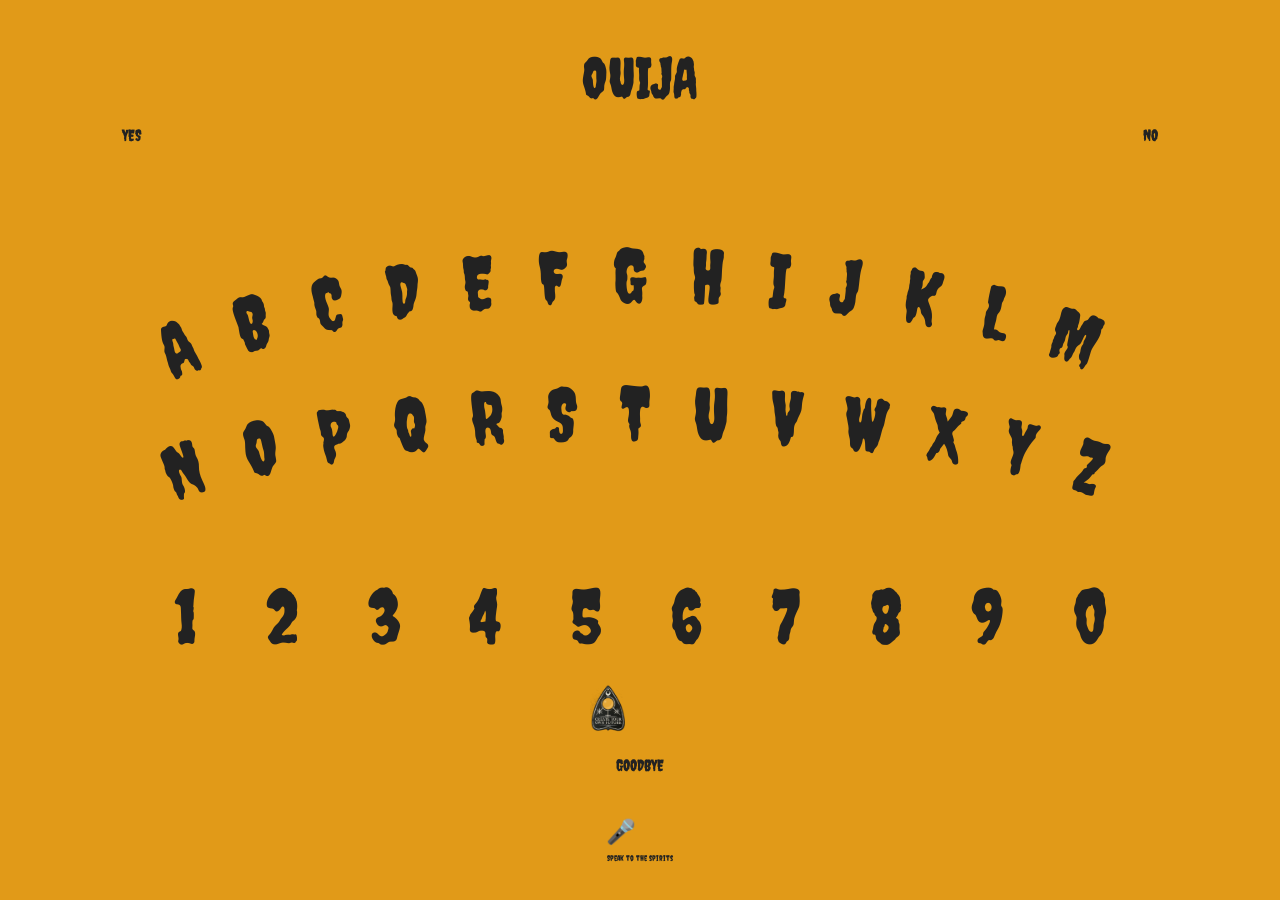
==== index.html @ 500b6623 "Rename main.html to index.html" ====
<!DOCTYPE html><html lang="en">
<head>
  <meta charset="UTF-8">
  <meta name="viewport" content="width=device-width, initial-scale=1.0">
  <title>Curved Ouija</title>
  <link href="https://fonts.googleapis.com/css2?family=Creepster&display=swap" rel="stylesheet">
  <style>
    body {
      margin:0; padding:0;
      width:100vw; height:100vh;
      background-color:#E19A18;
      display:flex; justify-content:center; align-items:center;
      font-family:'Creepster', cursive; color:#222;
      overflow:hidden;
    }
    #board {
      position:relative;
      width:90vw; height:90vh;
    }
    #logo {
      position:absolute; top:0%; left:50%;
      transform:translateX(-50%);
      font-size:3.5rem;
    }
    svg.curve {
      position:absolute; left:5%; width:90%;
    }
    #row1-svg { top: 10%; height: 50%; }
    #row2-svg { top: 25%; height: 50%; }
    #row3-svg { top: 42.5%; height: 50%; }
    .curve text {
      font-size:4.5rem; fill:#222;
      font-family:'Creepster', cursive;
    }
    #yes, #no, #goodbye, #micBtn, #response, #planchette {
      position:absolute;
    }
    #yes { top:10%; left:5%; }
    #no  { top:10%; right:5%; }
    #goodbye { bottom:10%; left:50%; transform:translateX(-50%); }
    #micBtn { bottom:1%; left:46.5%; background:none; border:none; font-size:1.5rem; cursor:pointer; color:#222; }
    #response { bottom:-1%; left:50%; transform:translateX(-50%); font-size:0.5rem; }
    #planchette {
      width:50px; height:50px;
      background:url('planchette.png') center/contain no-repeat;
      transition:transform .5s ease; pointer-events:none;
      bottom:15%; left:45%;
    }
  </style>
</head>
<body>
  <div id="board">
    <div id="logo">OUIJA</div>
    <!-- Curved letter rows via SVG -->
    <svg id="row1-svg" class="curve" viewBox="0 0 1000 200">
      <path id="path1" d="M50,150 C250,50 750,50 950,150" fill="none" />
      <text>
        <textPath href="#path1" startOffset="0%" textLength="900">ABCDEFGHIJKLM</textPath>
      </text>
    </svg>
    <svg id="row2-svg" class="curve" viewBox="0 0 1000 200">
      <path id="path2" d="M50,150 C250,70 750,70 950,150" fill="none" />
      <text>
        <textPath href="#path2" startOffset="0%" textLength="900">NOPQRSTUVWXYZ</textPath>
      </text>
    </svg>
    <svg id="row3-svg" class="curve" viewBox="0 0 1000 200">
      <path id="path3" d="M50,150 L950,150" fill="none" />
      <text>
        <textPath href="#path3" startOffset="0%" textLength="900">1234567890</textPath>
      </text>
    </svg><div id="yes" class="cell">YES</div>
<div id="no" class="cell">NO</div>
<div id="goodbye" class="cell">GOODBYE</div>
<button id="micBtn">🎤</button>
<div id="response">Speak to the spirits</div>
<div id="planchette"></div>

  </div> <script>
  const micBtn = document.getElementById('micBtn');
  const responseBox = document.getElementById('response');
  const planchette = document.getElementById('planchette');

  let recognition, listening = false;
  let currentMessage = '';
  let spellIndex = 0;
  let isHolding = false;
  let isSpelling = false;

  if ('webkitSpeechRecognition' in window) {
    recognition = new webkitSpeechRecognition();
    recognition.lang = 'en-US';
    recognition.interimResults = false;

    recognition.onstart = () => {
      listening = true;
      micBtn.textContent = '🎙️';
      responseBox.textContent = 'Listening...';
    };

    recognition.onend = () => {
      listening = false;
      micBtn.textContent = '🎤';
    };

    recognition.onerror = e => {
      responseBox.textContent = 'Error:' + e.error;
    };

    recognition.onresult = e => {
      const pool = ['HELLO', 'RUN', 'DEATH', 'I SEE YOU', 'NOT ALONE'];
      currentMessage = pool[Math.floor(Math.random() * pool.length)];
      responseBox.textContent = 'Touch & hold the planchette...';
      spellIndex = 0;
    };
  } else {
    responseBox.textContent = 'Speech not supported';
  }

  micBtn.onclick = () => {
    if (recognition) {
      if (listening) recognition.stop();
      else recognition.start();
    }
  };

  // Hold detection
  planchette.addEventListener('mousedown', () => isHolding = true);
  planchette.addEventListener('mouseup', () => isHolding = false);
  planchette.addEventListener('touchstart', () => isHolding = true);
  planchette.addEventListener('touchend', () => isHolding = false);

  // Spell loop
  setInterval(() => {
    if (isHolding && currentMessage && !isSpelling && spellIndex < currentMessage.length) {
      const ch = currentMessage[spellIndex];
      spellLetter(ch, () => {
        spellIndex++;
        if (spellIndex >= currentMessage.length) {
          responseBox.textContent = currentMessage;
          currentMessage = '';
        }
        isSpelling = false;
      });
      isSpelling = true;
    }
  }, 100);

  function spellLetter(ch, done) {
    const pathIndex = getPathIndex(ch);
    const path = document.getElementById('path' + pathIndex);
    if (!path) return;

    const length = path.getTotalLength();
    const charIndex = getCharIndex('path' + pathIndex, ch);
    const pos = path.getPointAtLength(length * (charIndex / (path.parentNode.textContent.length - 1)));

    planchette.style.transform = `translate(${pos.x * 0.09}vw, ${(pos.y * 0.09) + getTopOffset(pathIndex)}vh)`;

    setTimeout(done, 500); // wait before next letter
  }

  function getTopOffset(pathIndex) {
    if (pathIndex === 1) return 10;
    if (pathIndex === 2) return 25;
    return 42.5;
  }

  function getPathIndex(ch) {
    if ('ABCDEFGHIJKLM'.includes(ch)) return 1;
    if ('NOPQRSTUVWXYZ'.includes(ch)) return 2;
    return 3;
  }

  function getCharIndex(pathId, ch) {
    const strings = {
      'path1': 'ABCDEFGHIJKLM',
      'path2': 'NOPQRSTUVWXYZ',
      'path3': '1234567890'
    };
    return strings[pathId].indexOf(ch);
  }
</script></body>
</html>
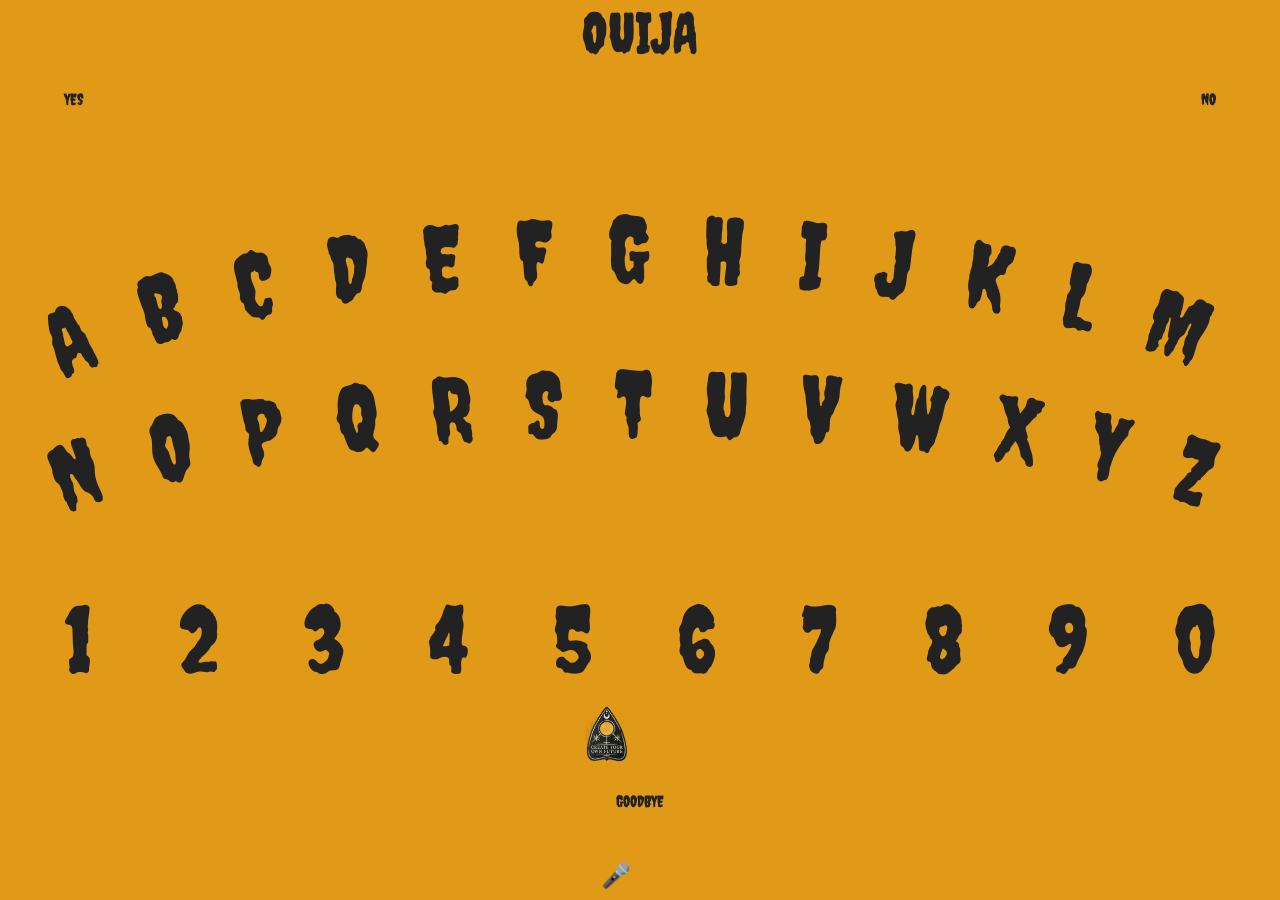
==== commit 6710d1fd: "Update index.html" ====
--- a/index.html
+++ b/index.html
@@ -14,17 +14,21 @@
       overflow:hidden;
     }
     #board {
-      position:relative;
-      width:90vw; height:90vh;
-    }
+  position: relative;
+  width: 100vw;
+  height: 100vh;
+  overflow: hidden;
+}
     #logo {
       position:absolute; top:0%; left:50%;
       transform:translateX(-50%);
       font-size:3.5rem;
     }
-    svg.curve {
-      position:absolute; left:5%; width:90%;
-    }
+svg.curve {
+  position: absolute;
+  left: 0;
+  width: 100%;
+}
     #row1-svg { top: 10%; height: 50%; }
     #row2-svg { top: 25%; height: 50%; }
     #row3-svg { top: 42.5%; height: 50%; }
@@ -41,7 +45,10 @@
     #micBtn { bottom:1%; left:46.5%; background:none; border:none; font-size:1.5rem; cursor:pointer; color:#222; }
     #response { bottom:-1%; left:50%; transform:translateX(-50%); font-size:0.5rem; }
     #planchette {
-      width:50px; height:50px;
+      width: 8vw;
+  height: 8vw;
+  max-width: 60px;
+  max-height: 60px;
       background:url('planchette.png') center/contain no-repeat;
       transition:transform .5s ease; pointer-events:none;
       bottom:15%; left:45%;
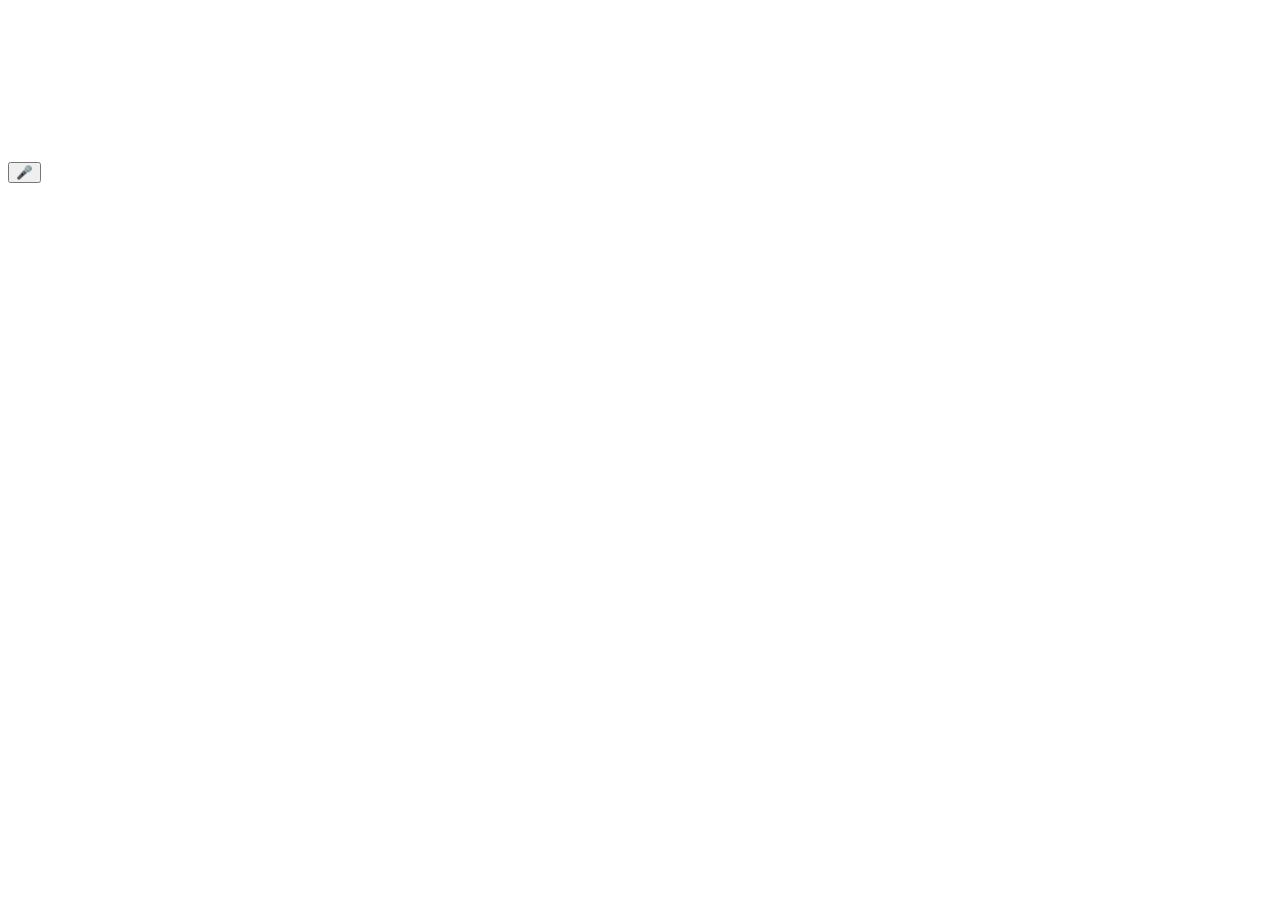
==== commit 5112d417: "Update index.html" ====
--- a/index.html
+++ b/index.html
@@ -1,191 +1,17 @@
-<!DOCTYPE html><html lang="en">
+<!DOCTYPE html>
+<html lang="en">
 <head>
-  <meta charset="UTF-8">
-  <meta name="viewport" content="width=device-width, initial-scale=1.0">
-  <title>Curved Ouija</title>
-  <link href="https://fonts.googleapis.com/css2?family=Creepster&display=swap" rel="stylesheet">
-  <style>
-    body {
-      margin:0; padding:0;
-      width:100vw; height:100vh;
-      background-color:#E19A18;
-      display:flex; justify-content:center; align-items:center;
-      font-family:'Creepster', cursive; color:#222;
-      overflow:hidden;
-    }
-    #board {
-  position: relative;
-  width: 100vw;
-  height: 100vh;
-  overflow: hidden;
-}
-    #logo {
-      position:absolute; top:0%; left:50%;
-      transform:translateX(-50%);
-      font-size:3.5rem;
-    }
-svg.curve {
-  position: absolute;
-  left: 0;
-  width: 100%;
-}
-    #row1-svg { top: 10%; height: 50%; }
-    #row2-svg { top: 25%; height: 50%; }
-    #row3-svg { top: 42.5%; height: 50%; }
-    .curve text {
-      font-size:4.5rem; fill:#222;
-      font-family:'Creepster', cursive;
-    }
-    #yes, #no, #goodbye, #micBtn, #response, #planchette {
-      position:absolute;
-    }
-    #yes { top:10%; left:5%; }
-    #no  { top:10%; right:5%; }
-    #goodbye { bottom:10%; left:50%; transform:translateX(-50%); }
-    #micBtn { bottom:1%; left:46.5%; background:none; border:none; font-size:1.5rem; cursor:pointer; color:#222; }
-    #response { bottom:-1%; left:50%; transform:translateX(-50%); font-size:0.5rem; }
-    #planchette {
-      width: 8vw;
-  height: 8vw;
-  max-width: 60px;
-  max-height: 60px;
-      background:url('planchette.png') center/contain no-repeat;
-      transition:transform .5s ease; pointer-events:none;
-      bottom:15%; left:45%;
-    }
-  </style>
+  <meta charset="UTF-8" />
+  <meta name="viewport" content="width=device-width, initial-scale=1.0, maximum-scale=1.0, user-scalable=no"/>
+  <title>Ouija Board</title>
+  <link rel="stylesheet" href="style.css" />
 </head>
 <body>
   <div id="board">
-    <div id="logo">OUIJA</div>
-    <!-- Curved letter rows via SVG -->
-    <svg id="row1-svg" class="curve" viewBox="0 0 1000 200">
-      <path id="path1" d="M50,150 C250,50 750,50 950,150" fill="none" />
-      <text>
-        <textPath href="#path1" startOffset="0%" textLength="900">ABCDEFGHIJKLM</textPath>
-      </text>
-    </svg>
-    <svg id="row2-svg" class="curve" viewBox="0 0 1000 200">
-      <path id="path2" d="M50,150 C250,70 750,70 950,150" fill="none" />
-      <text>
-        <textPath href="#path2" startOffset="0%" textLength="900">NOPQRSTUVWXYZ</textPath>
-      </text>
-    </svg>
-    <svg id="row3-svg" class="curve" viewBox="0 0 1000 200">
-      <path id="path3" d="M50,150 L950,150" fill="none" />
-      <text>
-        <textPath href="#path3" startOffset="0%" textLength="900">1234567890</textPath>
-      </text>
-    </svg><div id="yes" class="cell">YES</div>
-<div id="no" class="cell">NO</div>
-<div id="goodbye" class="cell">GOODBYE</div>
-<button id="micBtn">🎤</button>
-<div id="response">Speak to the spirits</div>
-<div id="planchette"></div>
-
-  </div> <script>
-  const micBtn = document.getElementById('micBtn');
-  const responseBox = document.getElementById('response');
-  const planchette = document.getElementById('planchette');
-
-  let recognition, listening = false;
-  let currentMessage = '';
-  let spellIndex = 0;
-  let isHolding = false;
-  let isSpelling = false;
-
-  if ('webkitSpeechRecognition' in window) {
-    recognition = new webkitSpeechRecognition();
-    recognition.lang = 'en-US';
-    recognition.interimResults = false;
-
-    recognition.onstart = () => {
-      listening = true;
-      micBtn.textContent = '🎙️';
-      responseBox.textContent = 'Listening...';
-    };
-
-    recognition.onend = () => {
-      listening = false;
-      micBtn.textContent = '🎤';
-    };
-
-    recognition.onerror = e => {
-      responseBox.textContent = 'Error:' + e.error;
-    };
-
-    recognition.onresult = e => {
-      const pool = ['HELLO', 'RUN', 'DEATH', 'I SEE YOU', 'NOT ALONE'];
-      currentMessage = pool[Math.floor(Math.random() * pool.length)];
-      responseBox.textContent = 'Touch & hold the planchette...';
-      spellIndex = 0;
-    };
-  } else {
-    responseBox.textContent = 'Speech not supported';
-  }
-
-  micBtn.onclick = () => {
-    if (recognition) {
-      if (listening) recognition.stop();
-      else recognition.start();
-    }
-  };
-
-  // Hold detection
-  planchette.addEventListener('mousedown', () => isHolding = true);
-  planchette.addEventListener('mouseup', () => isHolding = false);
-  planchette.addEventListener('touchstart', () => isHolding = true);
-  planchette.addEventListener('touchend', () => isHolding = false);
-
-  // Spell loop
-  setInterval(() => {
-    if (isHolding && currentMessage && !isSpelling && spellIndex < currentMessage.length) {
-      const ch = currentMessage[spellIndex];
-      spellLetter(ch, () => {
-        spellIndex++;
-        if (spellIndex >= currentMessage.length) {
-          responseBox.textContent = currentMessage;
-          currentMessage = '';
-        }
-        isSpelling = false;
-      });
-      isSpelling = true;
-    }
-  }, 100);
-
-  function spellLetter(ch, done) {
-    const pathIndex = getPathIndex(ch);
-    const path = document.getElementById('path' + pathIndex);
-    if (!path) return;
-
-    const length = path.getTotalLength();
-    const charIndex = getCharIndex('path' + pathIndex, ch);
-    const pos = path.getPointAtLength(length * (charIndex / (path.parentNode.textContent.length - 1)));
-
-    planchette.style.transform = `translate(${pos.x * 0.09}vw, ${(pos.y * 0.09) + getTopOffset(pathIndex)}vh)`;
-
-    setTimeout(done, 500); // wait before next letter
-  }
-
-  function getTopOffset(pathIndex) {
-    if (pathIndex === 1) return 10;
-    if (pathIndex === 2) return 25;
-    return 42.5;
-  }
-
-  function getPathIndex(ch) {
-    if ('ABCDEFGHIJKLM'.includes(ch)) return 1;
-    if ('NOPQRSTUVWXYZ'.includes(ch)) return 2;
-    return 3;
-  }
-
-  function getCharIndex(pathId, ch) {
-    const strings = {
-      'path1': 'ABCDEFGHIJKLM',
-      'path2': 'NOPQRSTUVWXYZ',
-      'path3': '1234567890'
-    };
-    return strings[pathId].indexOf(ch);
-  }
-</script></body>
+    <svg class="curve"></svg>
+    <div id="planchette"></div>
+    <button id="micBtn">🎤</button>
+  </div>
+  <script src="script.js"></script>
+</body>
 </html>
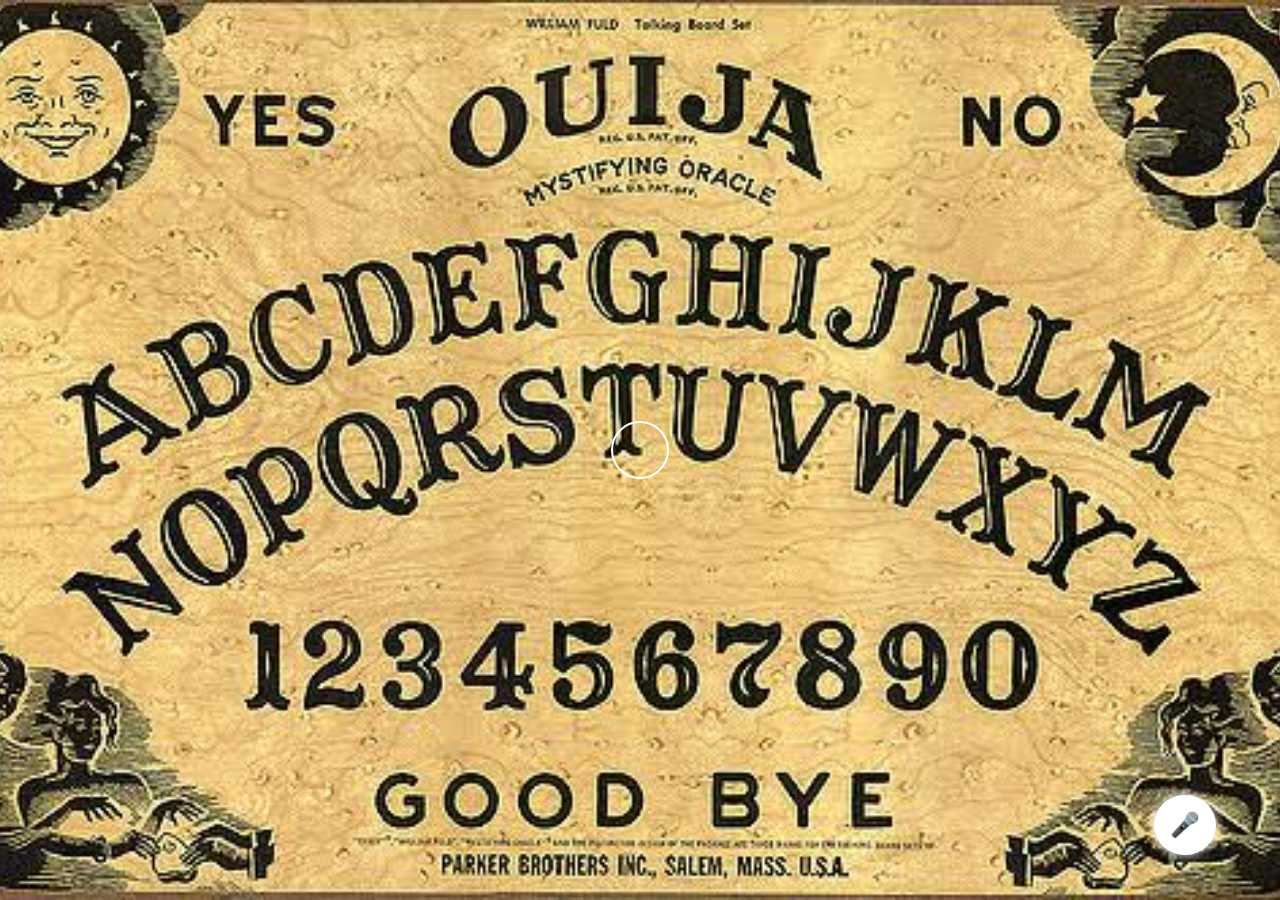
==== commit 0f85d0f7: "Update index.html" ====
--- a/index.html
+++ b/index.html
@@ -6,7 +6,7 @@
   <title>Ouija Board</title>
   <link rel="stylesheet" href="style.css" />
 </head>
-<body>
+<body style="background: url('board.png') no-repeat center center fixed; background-size: cover;">
   <div id="board">
     <svg class="curve"></svg>
     <div id="planchette"></div>
--- a/style.css
+++ b/style.css
@@ -0,0 +1,57 @@
+html, body {
+  margin: 0;
+  padding: 0;
+  width: 100vw;
+  height: 100vh;
+  overflow: hidden;
+  background-image: url('board.png');
+}
+
+#board {
+  position: fixed;
+  top: 0;
+  left: 0;
+  width: 100vw;
+  height: 100vh;
+  overflow: hidden;
+  display: flex;
+  justify-content: center;
+  align-items: center;
+}
+
+svg.curve {
+  position: absolute;
+  top: 0;
+  left: 0;
+  width: 100vw;
+  height: 100vh;
+  pointer-events: none;
+}
+
+#planchette {
+  position: absolute;
+  width: 10vmin;
+  height: 10vmin;
+  border: 2px solid #fff;
+  border-radius: 50%;
+  transition: transform 0.3s ease;
+}
+
+#micBtn {
+  position: fixed;
+  bottom: 5vh;
+  right: 5vw;
+  padding: 1rem;
+  font-size: 1.5rem;
+  background: #fff;
+  border: none;
+  border-radius: 50%;
+  box-shadow: 0 0 10px #fff;
+}
+
+@media (orientation: landscape) {
+  #planchette {
+    width: 6vmin;
+    height: 6vmin;
+  }
+}
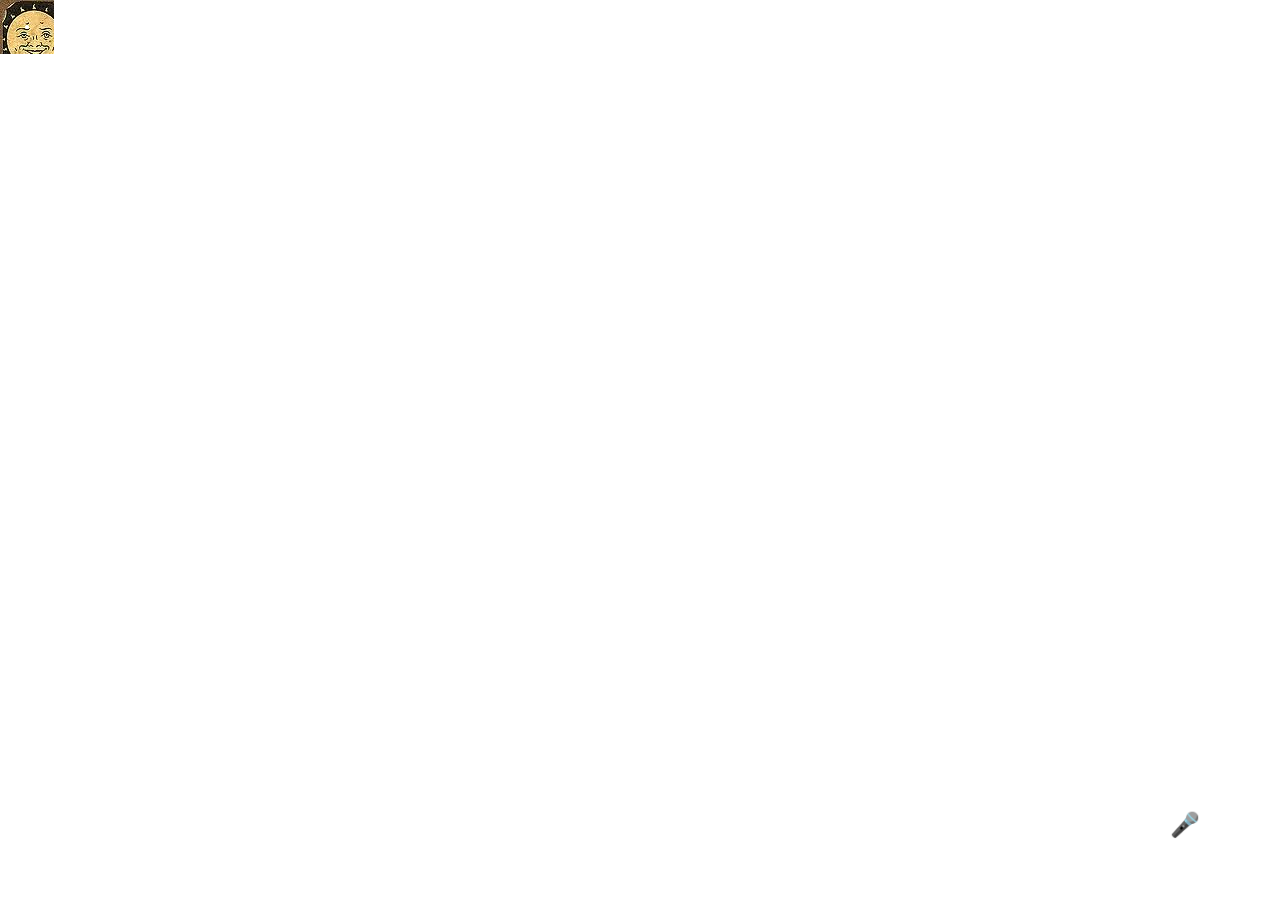
==== commit 41e9e6a9: "Update index.html" ====
--- a/index.html
+++ b/index.html
@@ -6,7 +6,7 @@
   <title>Ouija Board</title>
   <link rel="stylesheet" href="style.css" />
 </head>
-<body style="background: url('board.png') no-repeat center center fixed; background-size: cover;">
+<body>
   <div id="board">
     <svg class="curve"></svg>
     <div id="planchette"></div>
--- a/style.css
+++ b/style.css
@@ -4,10 +4,10 @@
   width: 100vw;
   height: 100vh;
   overflow: hidden;
-  background-image: url('board.png');
 }
 
 #board {
+    background-image: url('board.png');
   position: fixed;
   top: 0;
   left: 0;
@@ -30,8 +30,6 @@
 
 #planchette {
   position: absolute;
-  width: 10vmin;
-  height: 10vmin;
   border: 2px solid #fff;
   border-radius: 50%;
   transition: transform 0.3s ease;
@@ -48,9 +46,8 @@
   border-radius: 50%;
   box-shadow: 0 0 10px #fff;
 }
-
 @media (orientation: landscape) {
-  #planchette {
+  #board {
     width: 6vmin;
     height: 6vmin;
   }
